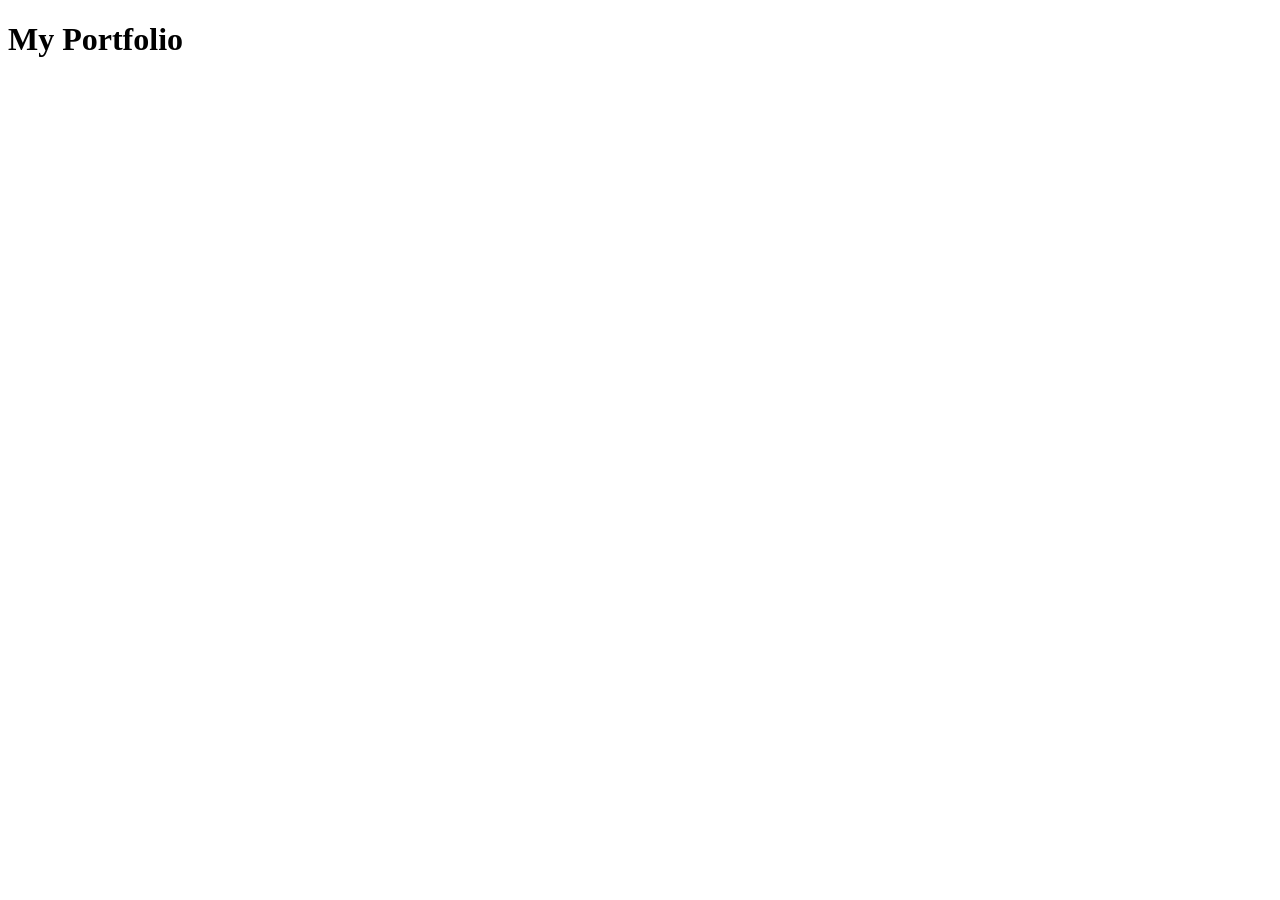
==== index.html @ 2a81b14c "Add: New File" ====
<!DOCTYPE html>
<html lang="en">
<head>
    <meta charset="UTF-8">
    <meta name="viewport" content="width=device-width, initial-scale=1.0">
    <title>Document</title>
</head>
<body>
    <h1>My Portfolio</h1>
</body>
</html>
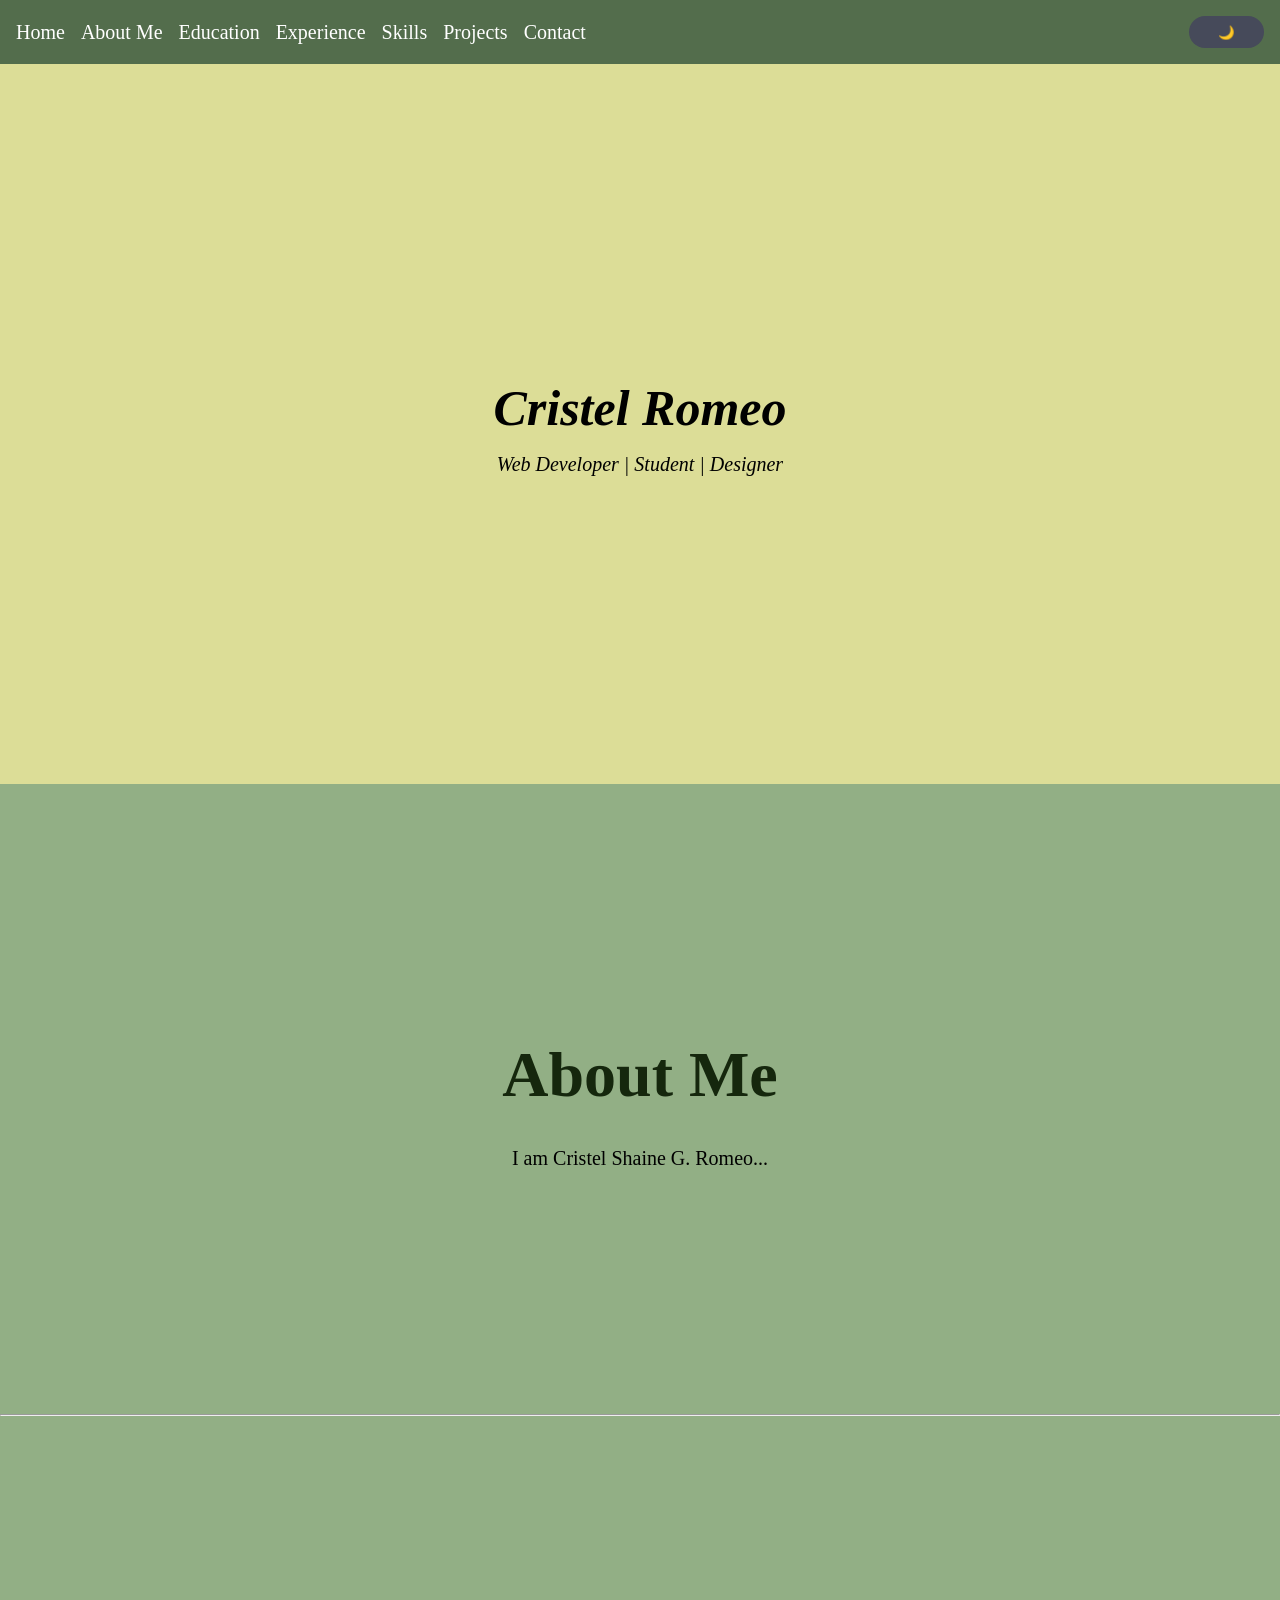
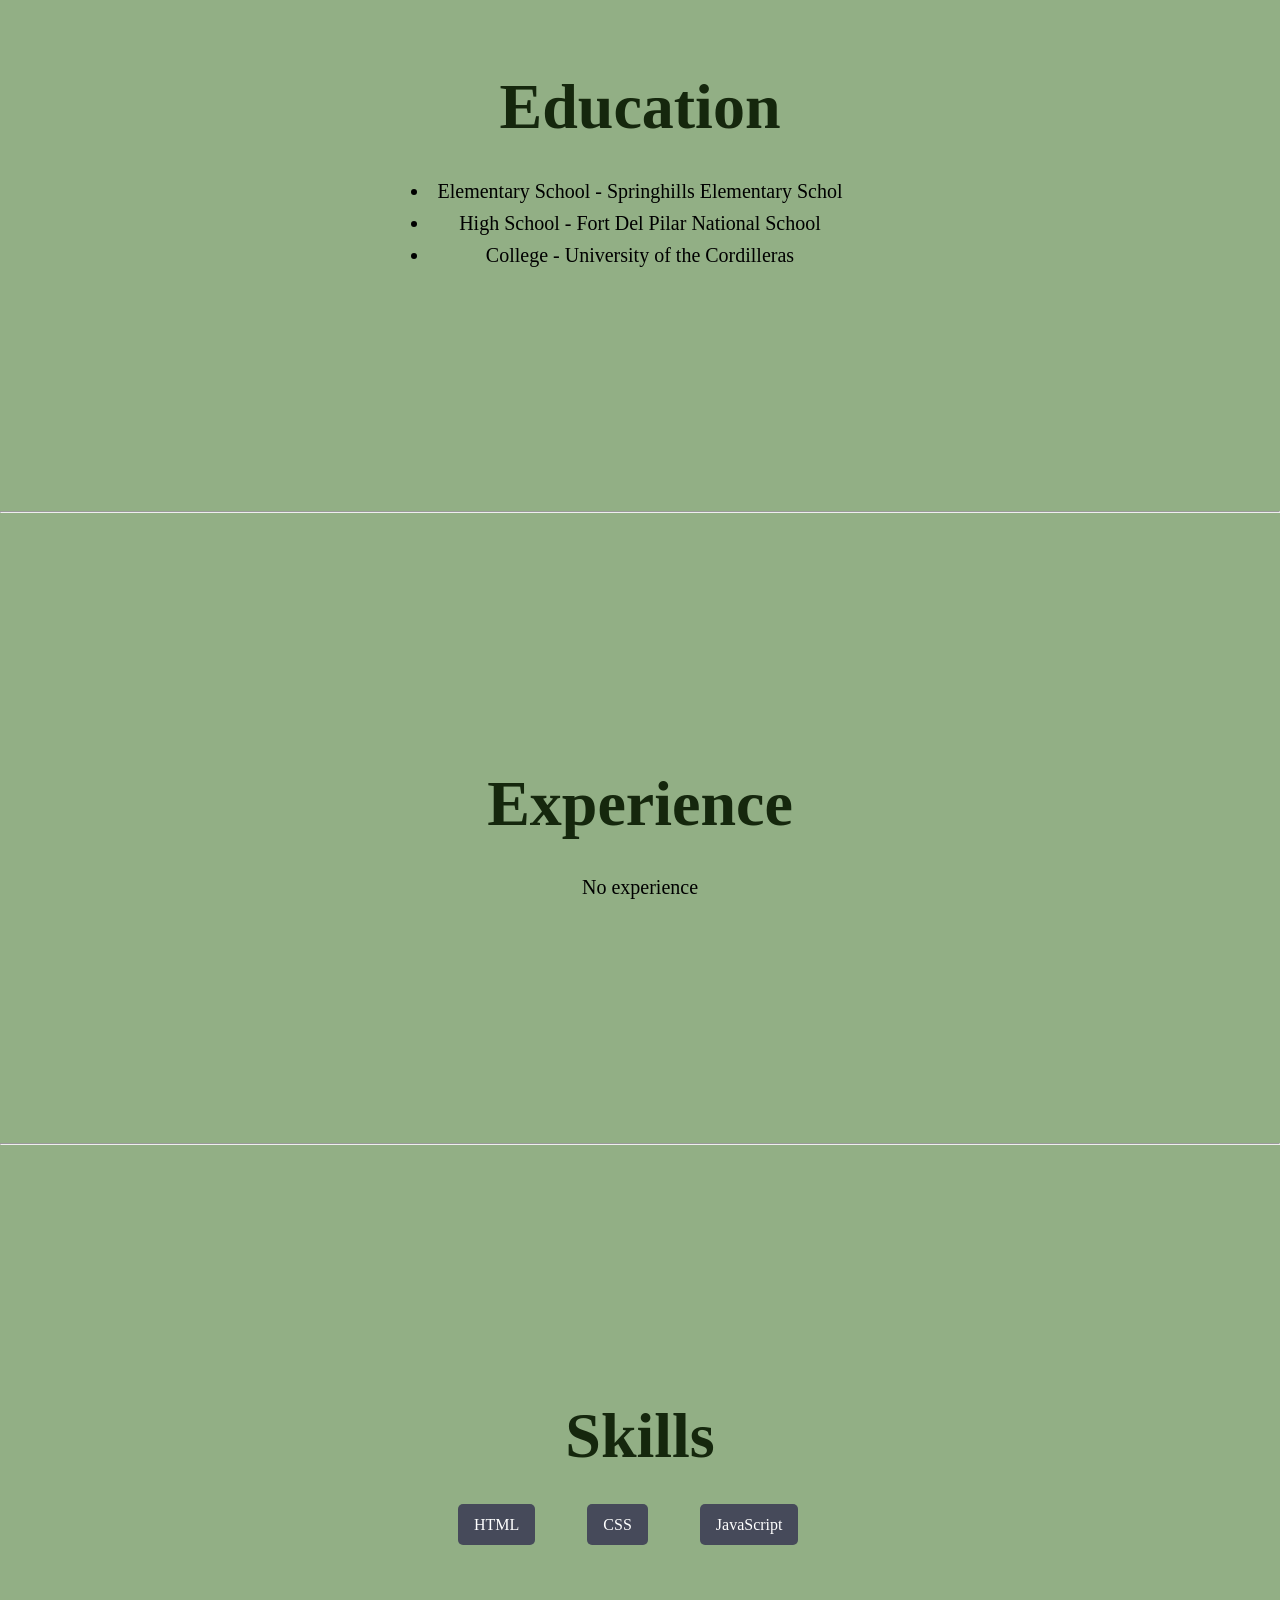
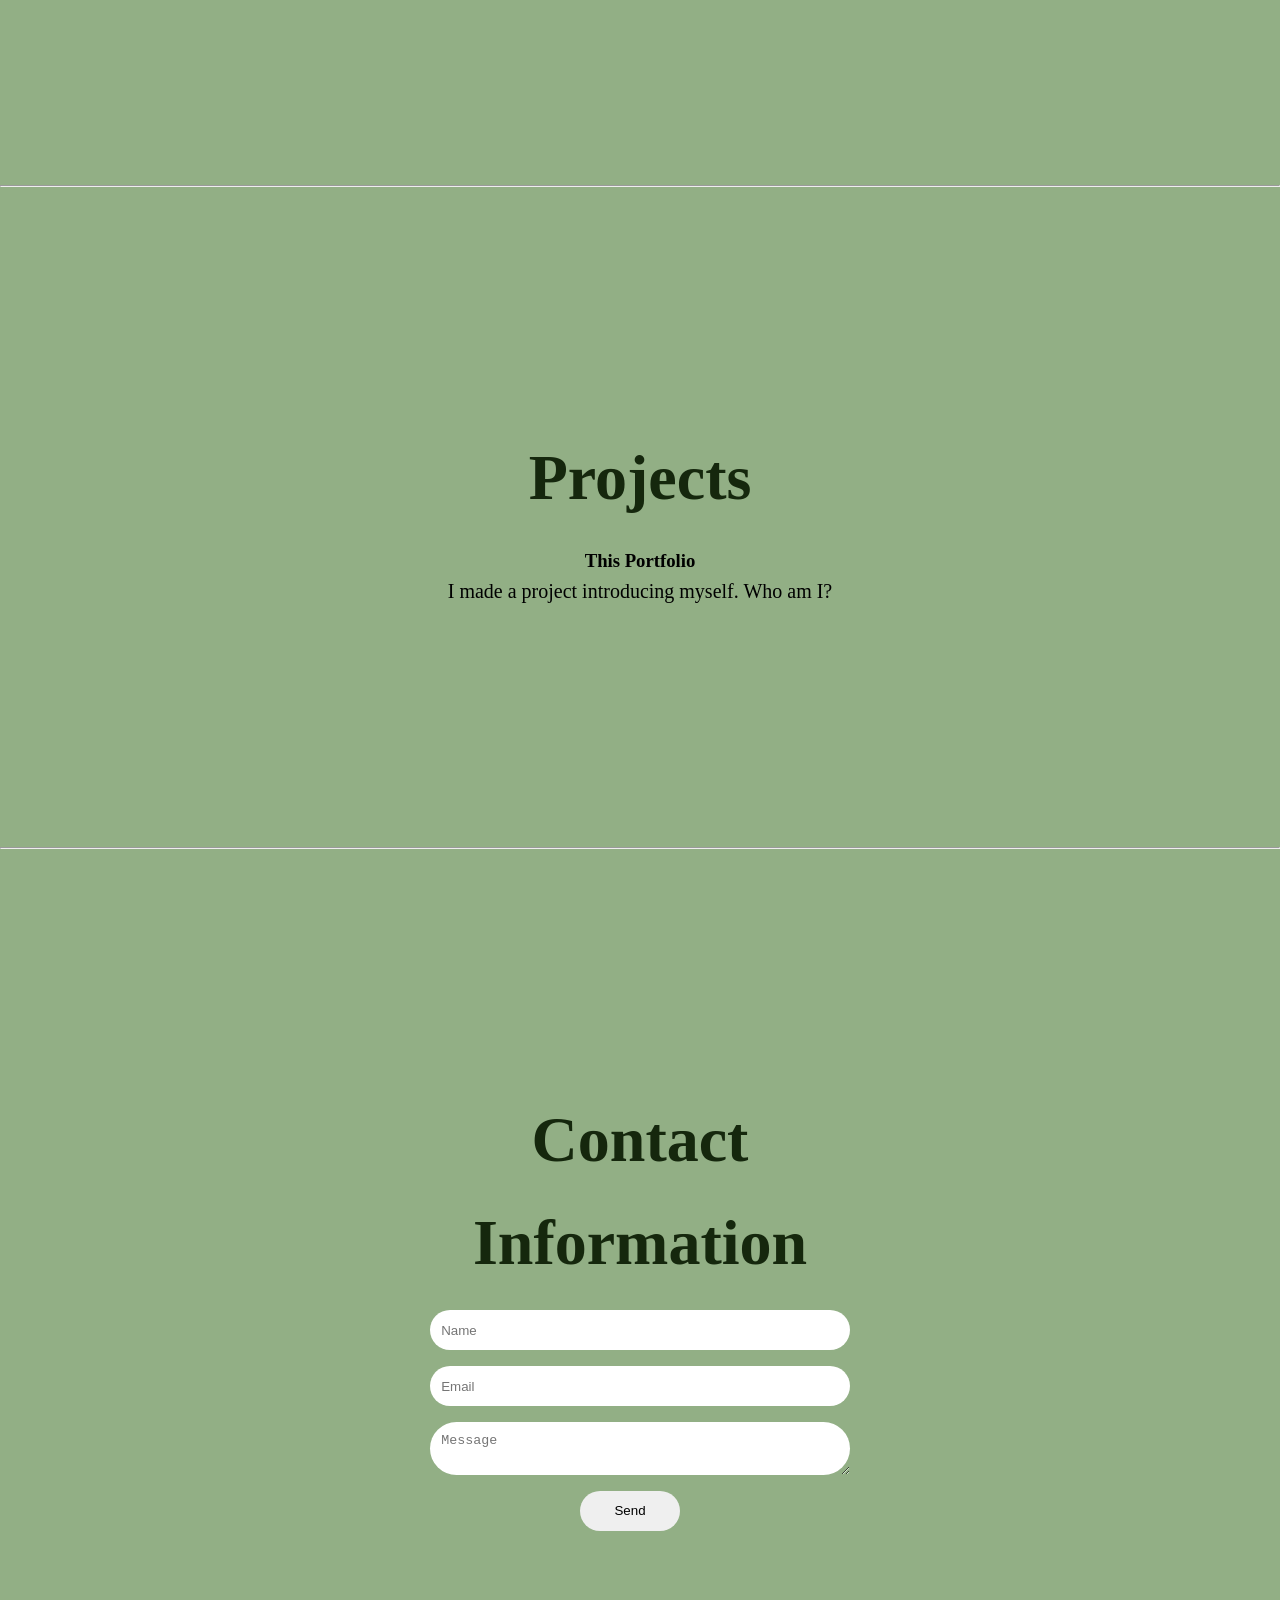
==== commit f21d17be: "Add details" ====
--- a/index.html
+++ b/index.html
@@ -3,9 +3,79 @@
 <head>
     <meta charset="UTF-8">
     <meta name="viewport" content="width=device-width, initial-scale=1.0">
-    <title>Document</title>
+    <title>Portfolio</title>
+    <link rel="stylesheet" href="style.css" />
 </head>
 <body>
-    <h1>My Portfolio</h1>
+    <nav>
+    <ul>
+      <li><a href="#home">Home</a></li>
+      <li><a href="#about">About Me</a></li>
+      <li><a href="#education">Education</a></li>
+      <li><a href="#experience">Experience</a></li>
+      <li><a href="#skills">Skills</a></li>
+      <li><a href="#projects">Projects</a></li>
+      <li><a href="#contact">Contact</a></li>
+    </ul>
+    <button id="toggleTheme">🌙</button>
+  </nav>
+    <header>
+        <h1 id="home">Cristel Romeo</h1>
+        <p>Web Developer | Student | Designer</p>
+
+    </header>
+<!--About ME-->
+    <section id="about">
+        <h2>About Me</h2>
+        <p>I am Cristel Shaine G. Romeo...</p>
+    </section>
+    <hr>
+<!--education-->
+    <section id="education">
+        <h2>Education</h2>
+        <ul>
+            <li>Elementary School - Springhills Elementary Schol</li>
+            <li>High School - Fort Del Pilar National School</li>
+            <li>College - University of the Cordilleras</li>
+        </ul>
+    </section>
+<!--experience-->
+<hr>
+    <section id="experience">
+        <h2>Experience</h2>
+        <p>No experience</p>
+    </section>
+    <hr>
+<!--skilles-->
+    <section id="skills">
+        <h2>Skills</h2>
+        <ul class="skills-list">
+            <li>HTML</li>
+            <li>CSS</li>
+            <li>JavaScript</li>
+        </ul>
+    </section>
+    <hr>
+<!--projecrs-->
+    <section id="projects">
+        <h2>Projects</h2>
+        <div>
+            <h3>This Portfolio</h3>
+            <p>I made a project introducing myself. Who am I?</p>
+        </div>
+    </section>
+    <hr>
+<!--contact info-->
+    <section id="contact">
+        <h2>Contact Information</h2>
+        <form id="contactForm">
+            <input type="text" id="name" placeholder="Name" required />
+            <input type="email" id="email" placeholder="Email" required />
+            <textarea id="message" placeholder="Message"></textarea>
+            <button id="send" type="submit">Send</button>
+        </form>
+        <p id="formMessage"></p>
+    </section>
+    <script src="script.js"></script>
 </body>
 </html>
--- a/style.css
+++ b/style.css
@@ -0,0 +1,159 @@
+* {
+    margin: 0;
+    padding: 0;
+    box-sizing: border-box;
+
+}
+
+body {
+    background-color: #92af85;
+    color: black;
+    line-height: 1.6;
+    text-align: center;
+}
+
+header {
+    background:#dcdd97;
+    color:black;
+    text-align: center;
+    padding: 19rem;
+    font-size: 25px;
+    font-style: italic;
+}
+
+nav button {
+    background-color: #464a5a;
+    padding: 0.5rem;
+    border: none;
+    cursor: pointer;
+    border-radius: 200px;
+    width: 75px;
+}
+
+
+section {
+    padding: 15rem;
+    max-width: 900px;
+    margin: auto;
+}
+
+h2 {
+    margin-bottom: 1rem;
+    color: rgb(21, 39, 13);
+    font-size: 4rem;
+}
+
+.skills-list {
+    display: flex;
+    flex-wrap: wrap;
+    gap: 1.5rem;
+}
+
+.skills-list li {
+  background: #464a5a;
+  color: white;
+  padding: 0.5rem 1rem;
+  border-radius: 5px;
+  list-style: none;
+  margin-left: 28px;
+}
+
+.projects {
+  background: white;
+  padding: 1rem;
+  border-radius: 5px;
+  margin-bottom: 1rem;
+}
+
+form {
+  display: flex;
+  flex-direction: column;
+  gap: 1rem;
+
+}
+
+input {
+    border-radius: 200px;
+    height: 40px;
+}
+
+input, textarea {
+  padding: 0.7rem;
+  width: 100%;
+  border-radius: 200px;
+  border: #1e1e1e;
+}
+
+form button {
+    border-radius: 200px;
+    width: 100px;
+    height: 40px;
+    border: #1e1e1e;
+    margin-left: 150px;
+}
+
+
+
+body.dark {
+  background-color: #3b3434;
+  color: #dae0dd;
+  font-size: 20px;
+}
+
+body.dark header {
+  background: #1e1e1e;
+  color: aliceblue;
+}
+
+body.dark h2 {
+  color: #66aaff;
+}
+
+body.dark nav{
+    background-color: #3c3d41;
+}
+
+html {
+  scroll-behavior: smooth;
+}
+
+nav {
+  background: #536d4c;
+  color: white;
+  display: flex;
+  justify-content: space-between;
+  padding: 1rem;
+  position: sticky;
+  top: 0;
+  font-size: 20px;
+}
+
+nav ul {
+  display: flex;
+  list-style: none;
+  gap: 1rem;
+  
+}
+
+nav a {
+  color: white;
+  text-decoration: none;
+}
+
+
+
+#skills{
+    padding: 15rem;
+}
+section h2 {
+    text-align: center;
+}
+
+p {
+    text-align: center;
+    font-size: 20px;
+}
+
+#education {
+    font-size: 20px;
+}
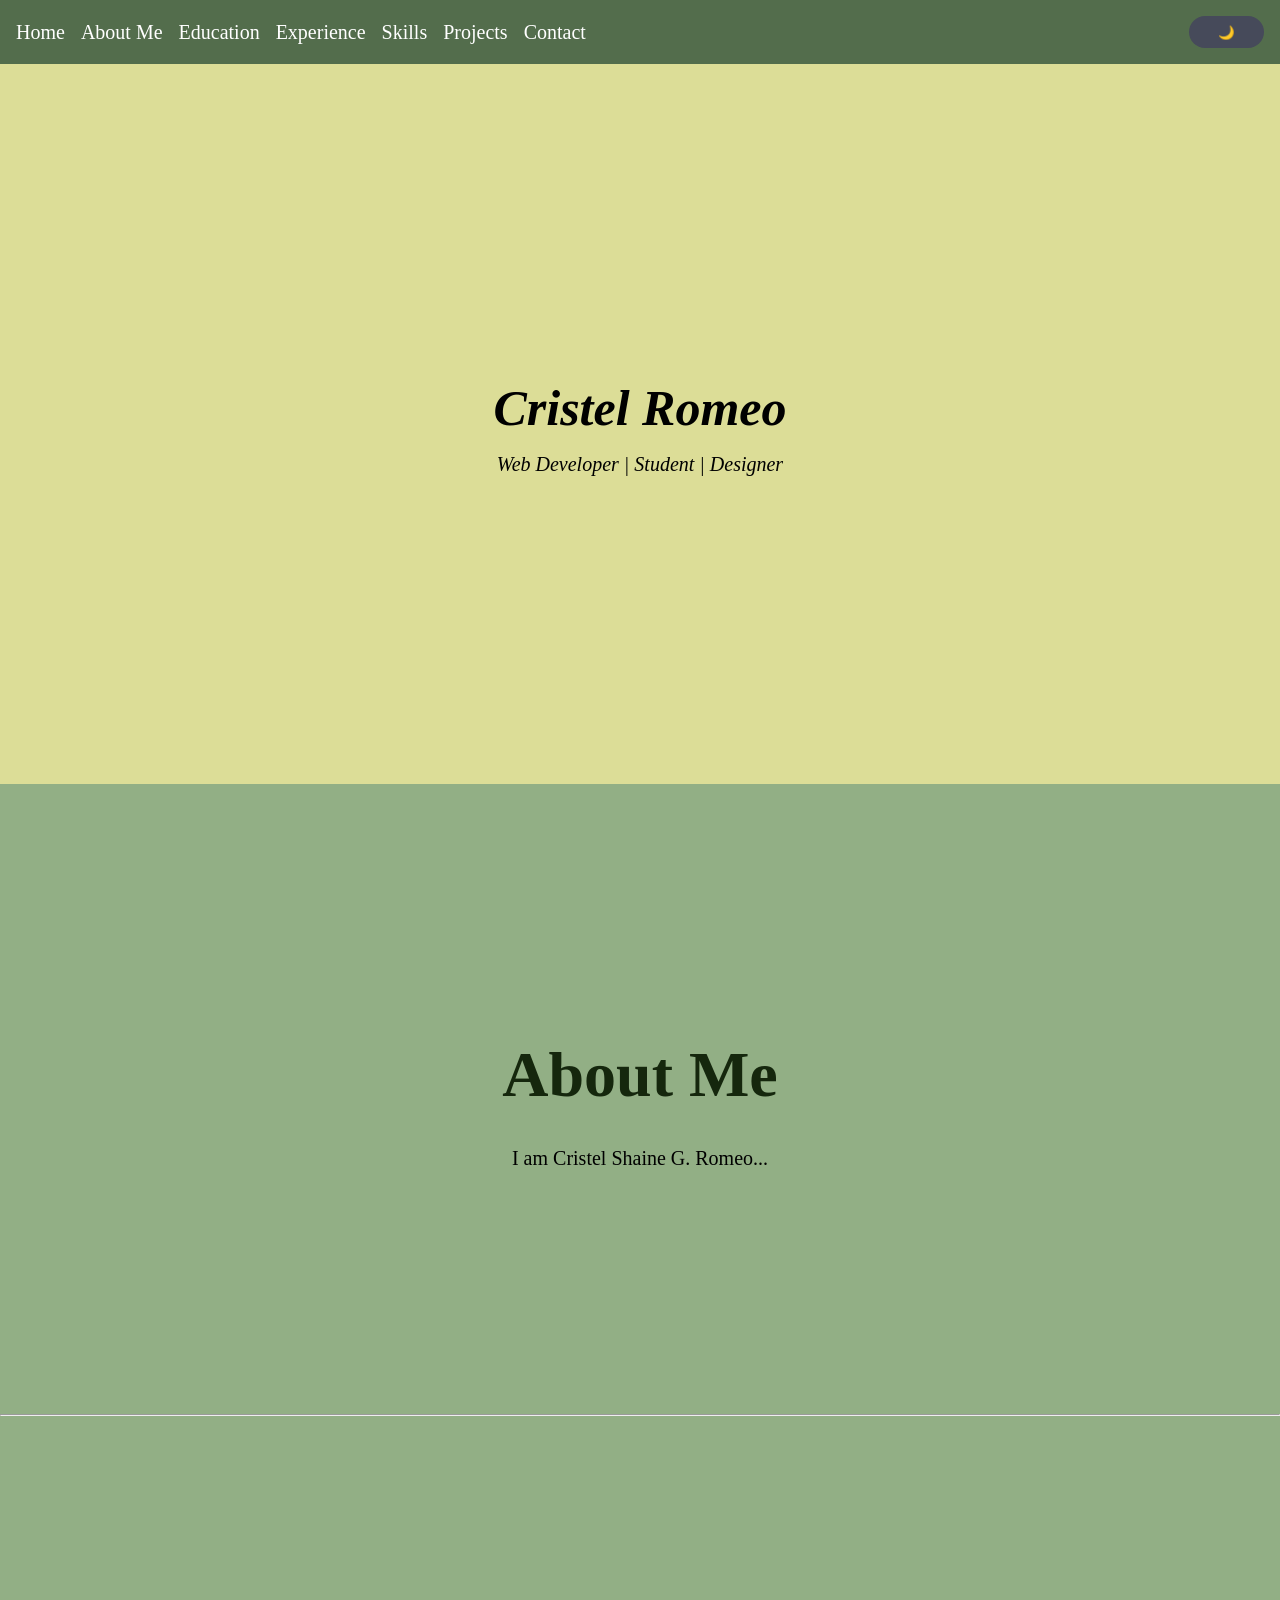
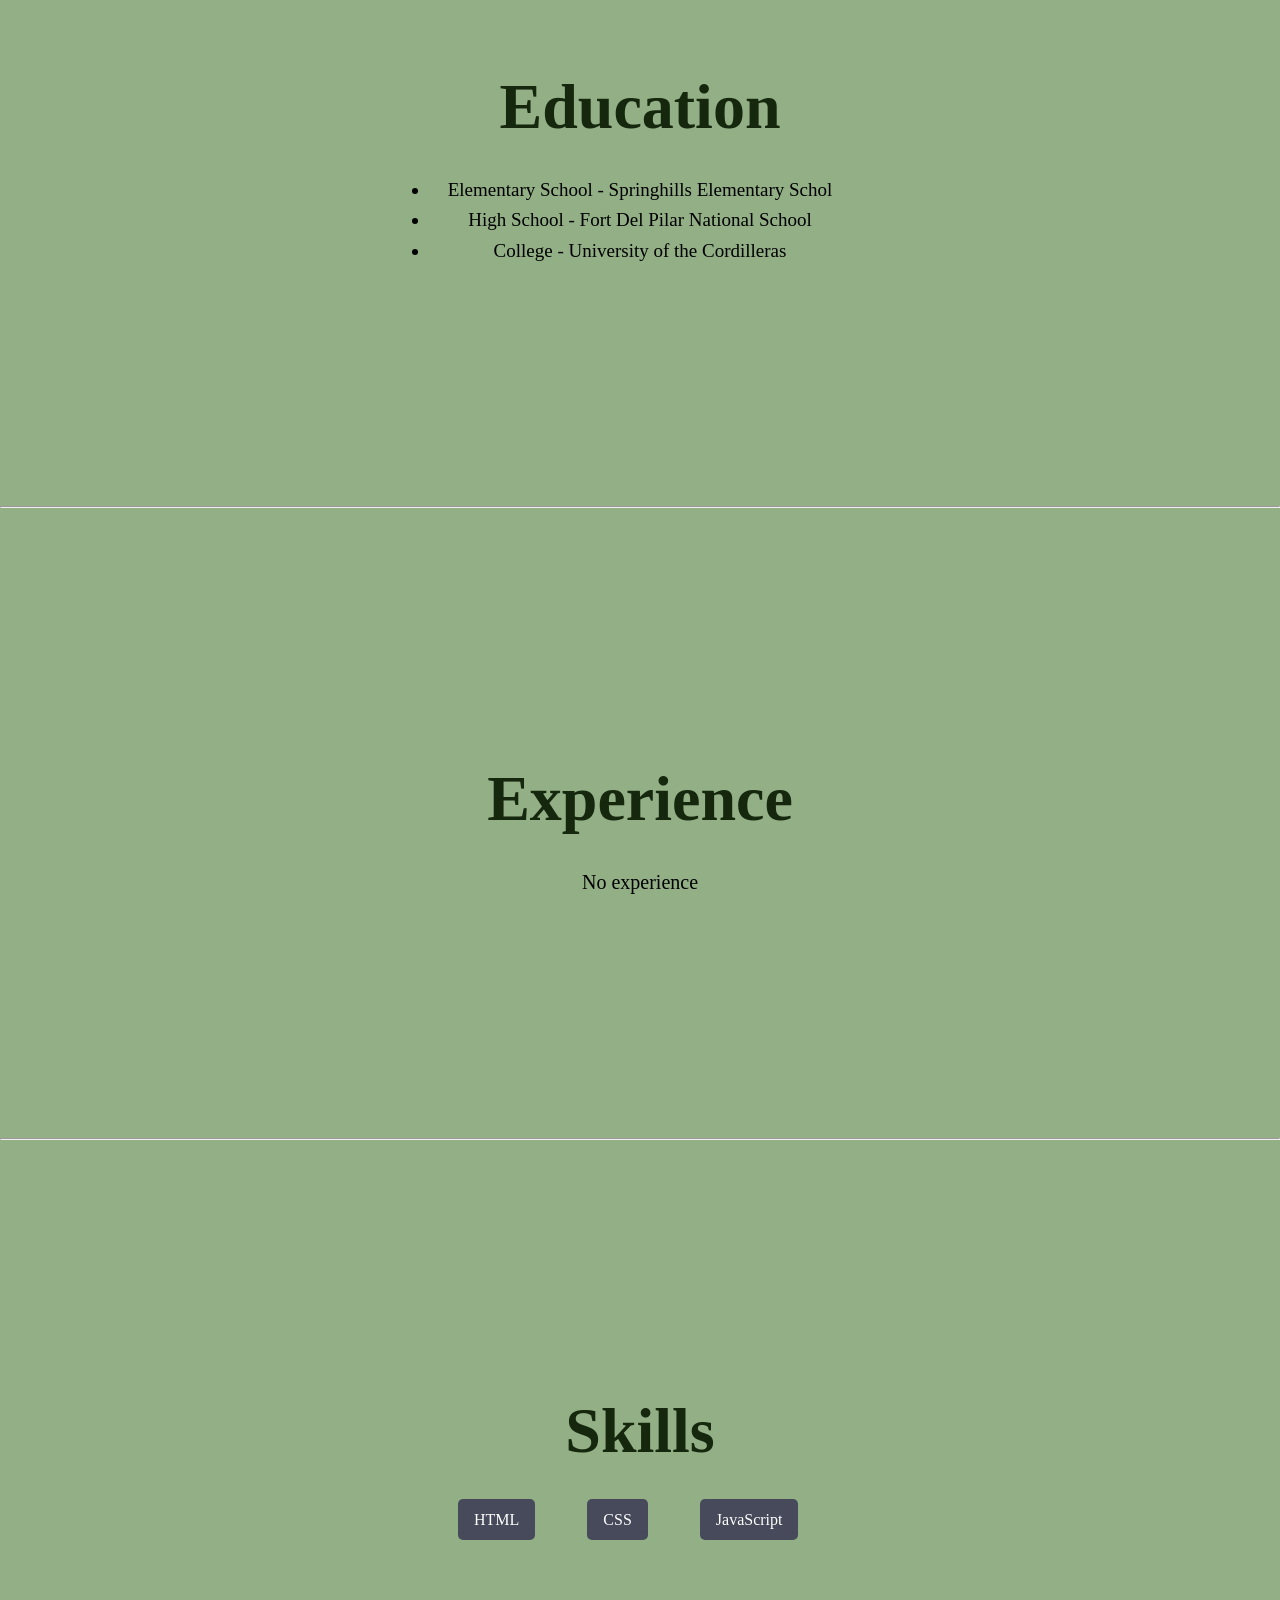
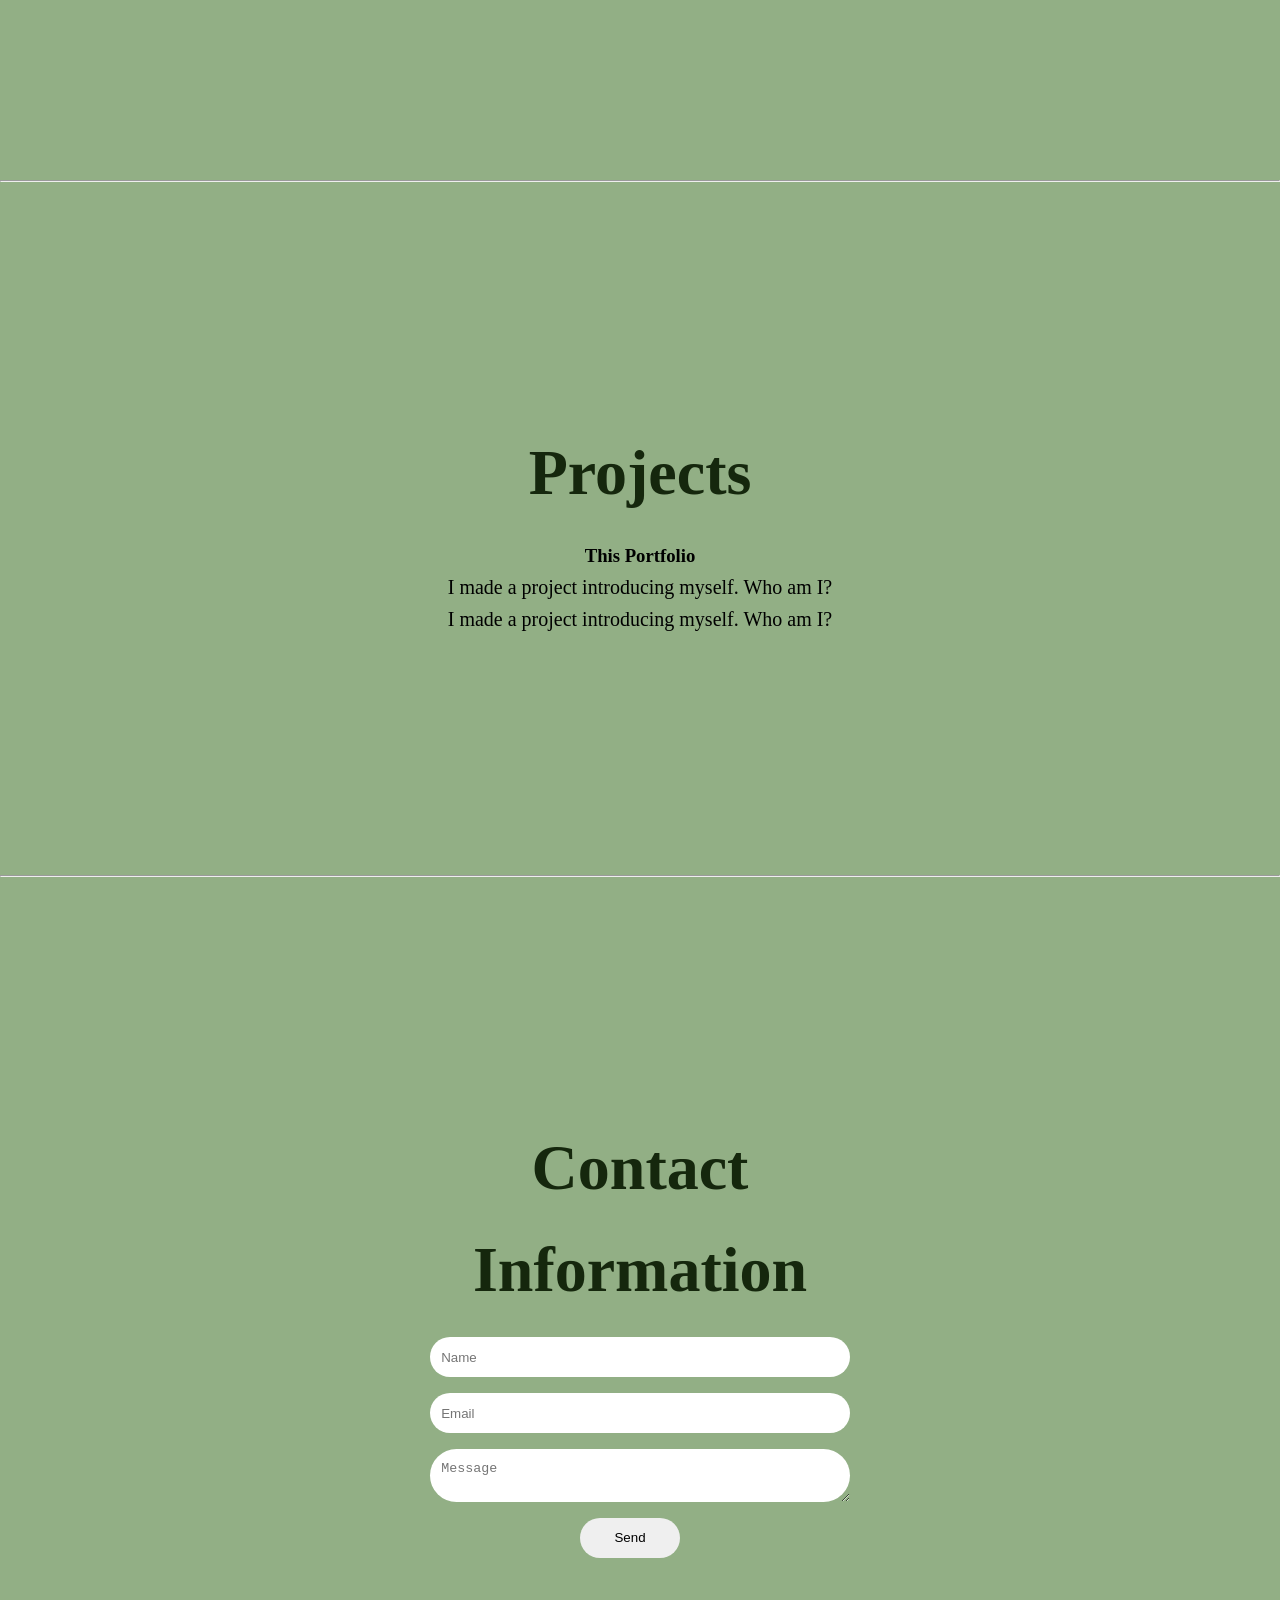
==== commit 83d40c0a: "add details" ====
--- a/index.html
+++ b/index.html
@@ -17,7 +17,7 @@
       <li><a href="#projects">Projects</a></li>
       <li><a href="#contact">Contact</a></li>
     </ul>
-    <button id="toggleTheme">🌙</button>
+    <button id="toggleThemes">🌙</button>
   </nav>
     <header>
         <h1 id="home">Cristel Romeo</h1>
@@ -62,6 +62,7 @@
         <div>
             <h3>This Portfolio</h3>
             <p>I made a project introducing myself. Who am I?</p>
+            <p>I made a project introducing myself. Who am I?</p>
         </div>
     </section>
     <hr>
--- a/style.css
+++ b/style.css
@@ -155,5 +155,5 @@
 }
 
 #education {
-    font-size: 20px;
+    font-size: 19px;
 }
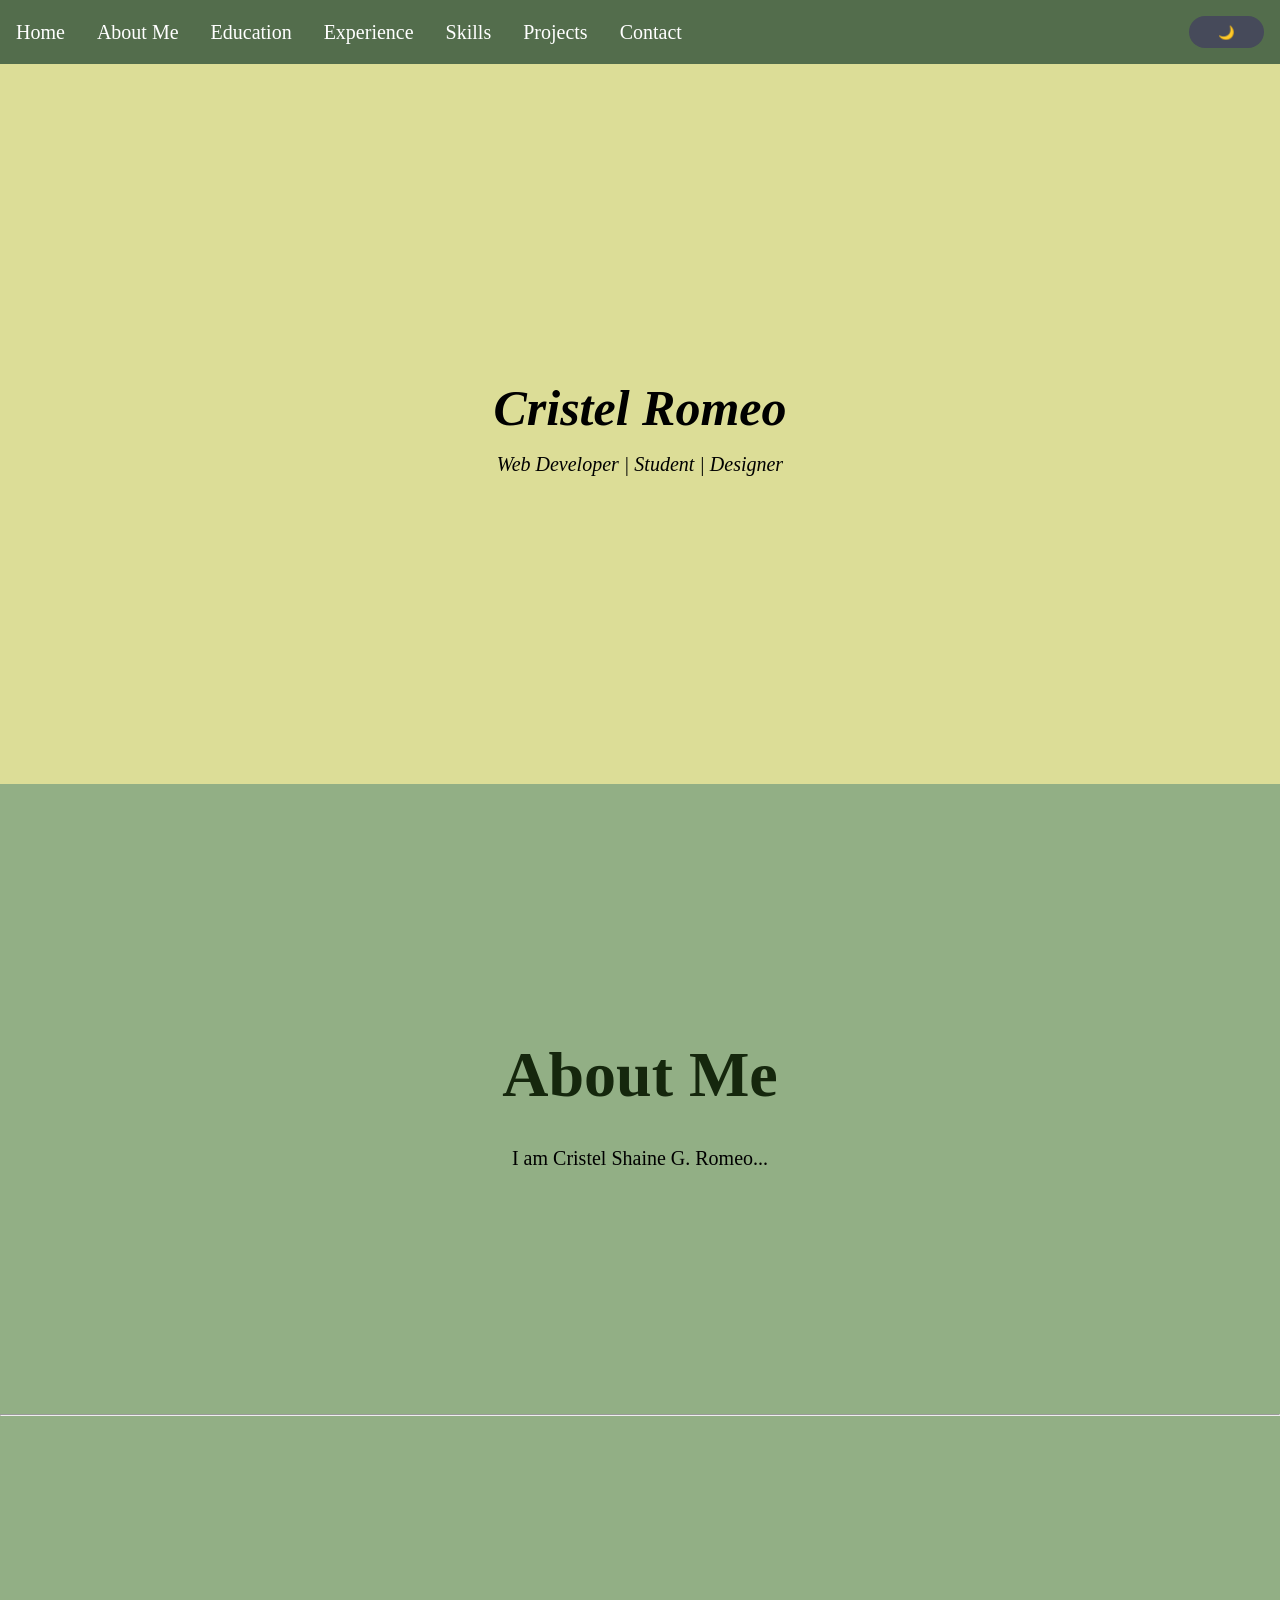
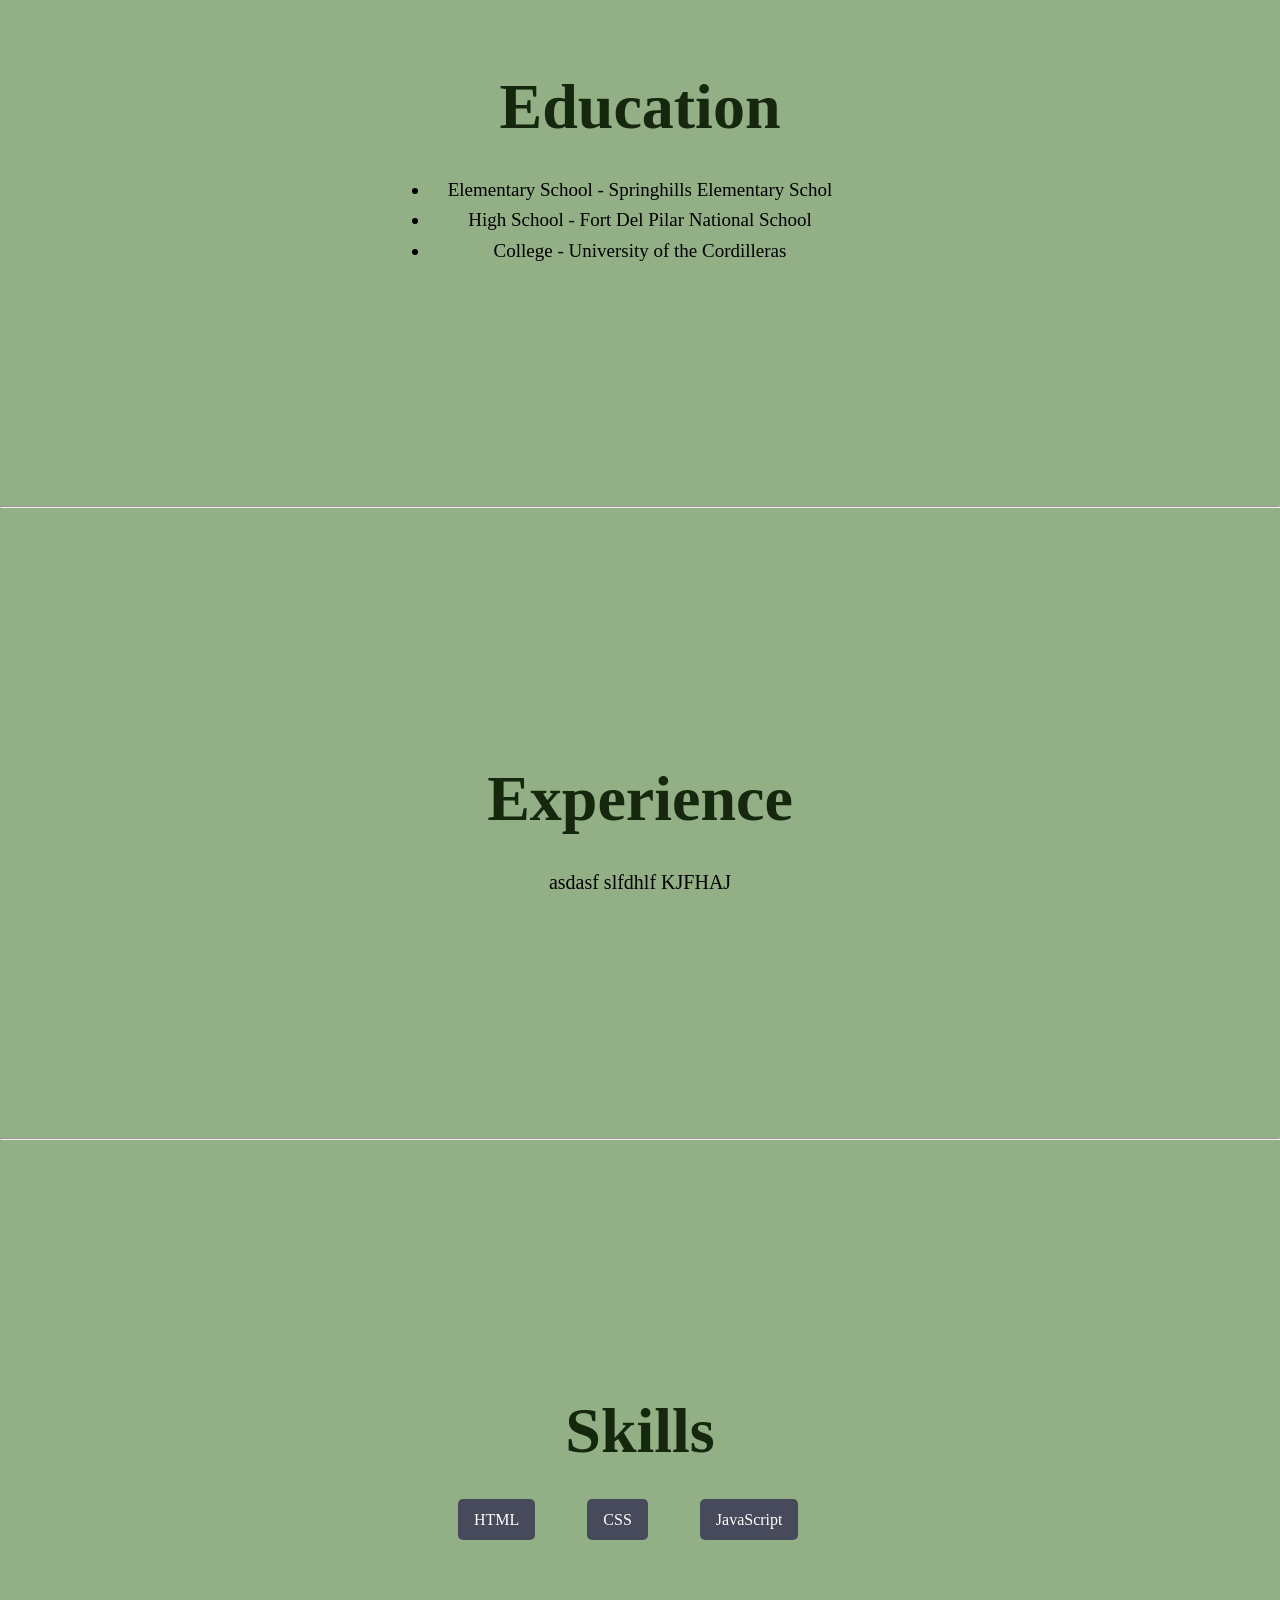
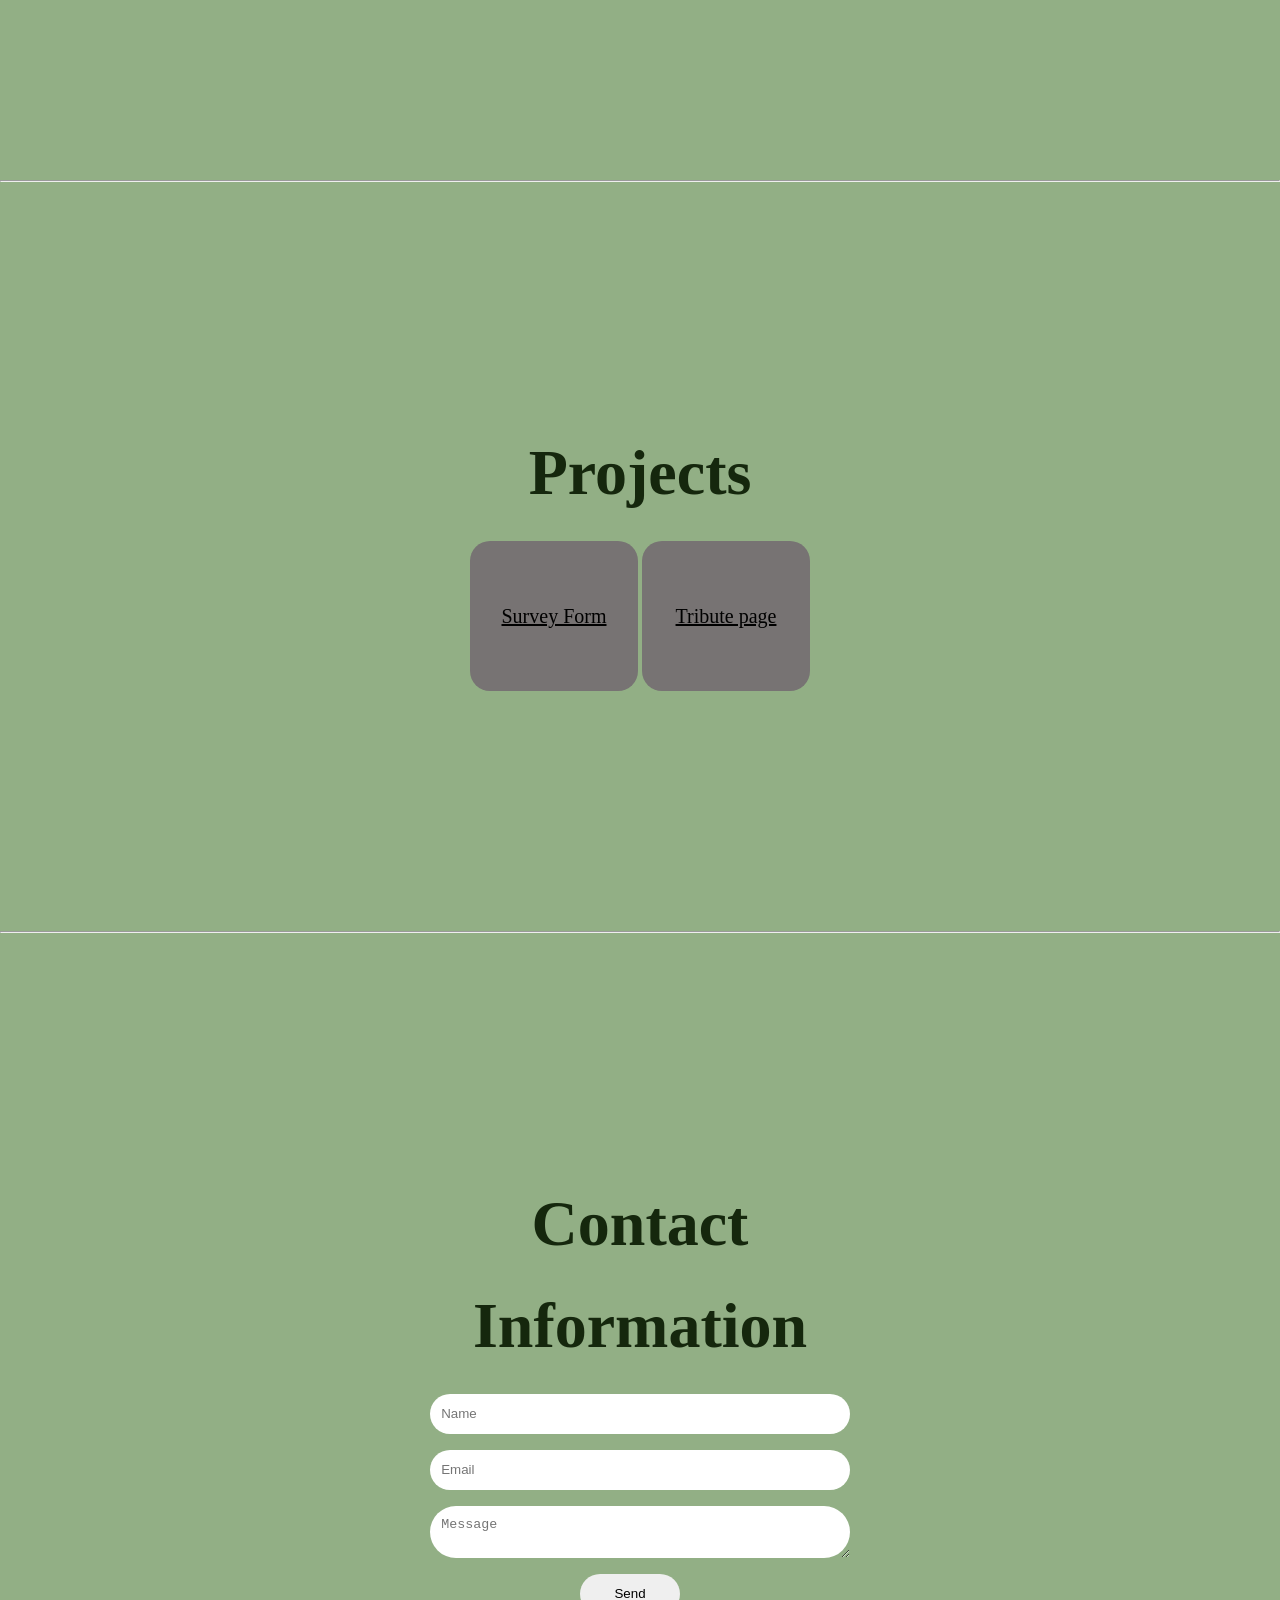
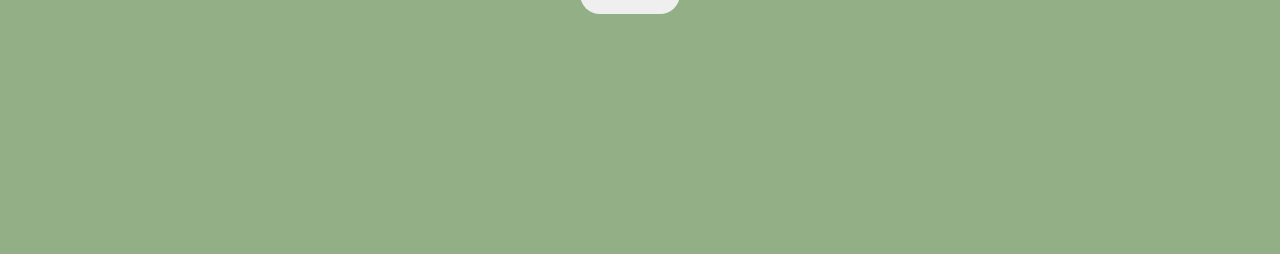
==== commit 10d75bb2: "adding details" ====
--- a/index.html
+++ b/index.html
@@ -43,7 +43,7 @@
 <hr>
     <section id="experience">
         <h2>Experience</h2>
-        <p>No experience</p>
+        <p>asdasf slfdhlf KJFHAJ</p>
     </section>
     <hr>
 <!--skilles-->
@@ -59,11 +59,8 @@
 <!--projecrs-->
     <section id="projects">
         <h2>Projects</h2>
-        <div>
-            <h3>This Portfolio</h3>
-            <p>I made a project introducing myself. Who am I?</p>
-            <p>I made a project introducing myself. Who am I?</p>
-        </div>
+        <p><a href="https://surveyform-rust.vercel.app/" style="color: black;"  target="_blank" >Survey Form</a></p>
+        <p><a href="https://tributepage-beta.vercel.app/" style="color: black;" target="_blank">Tribute page</a></p>
     </section>
     <hr>
 <!--contact info-->
--- a/style.css
+++ b/style.css
@@ -131,7 +131,7 @@
 nav ul {
   display: flex;
   list-style: none;
-  gap: 1rem;
+  gap: 2rem;
   
 }
 
@@ -157,3 +157,12 @@
 #education {
     font-size: 19px;
 }
+
+#projects p {
+  height: 150px;
+  width: 40%;
+  border-radius: 20px;
+  background-color: #777373;
+  display: inline-block;
+  align-content: center;
+}
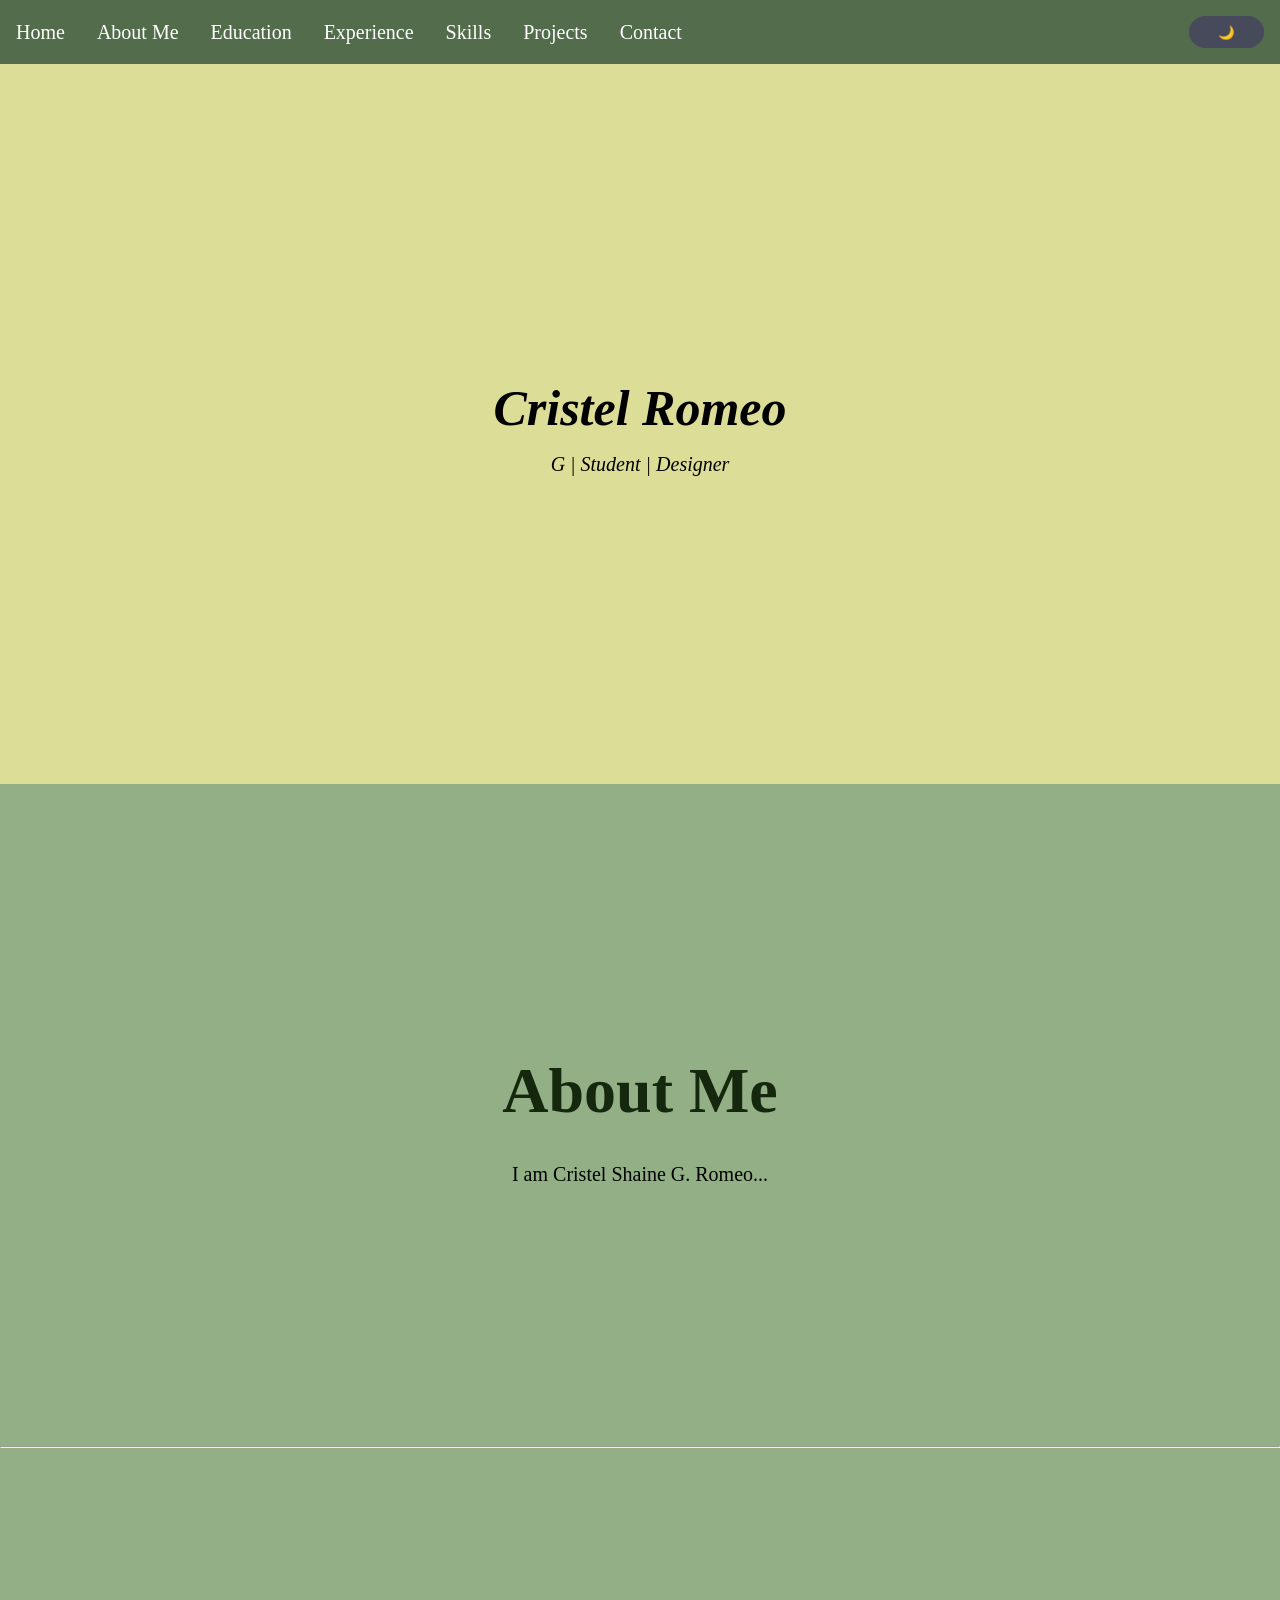
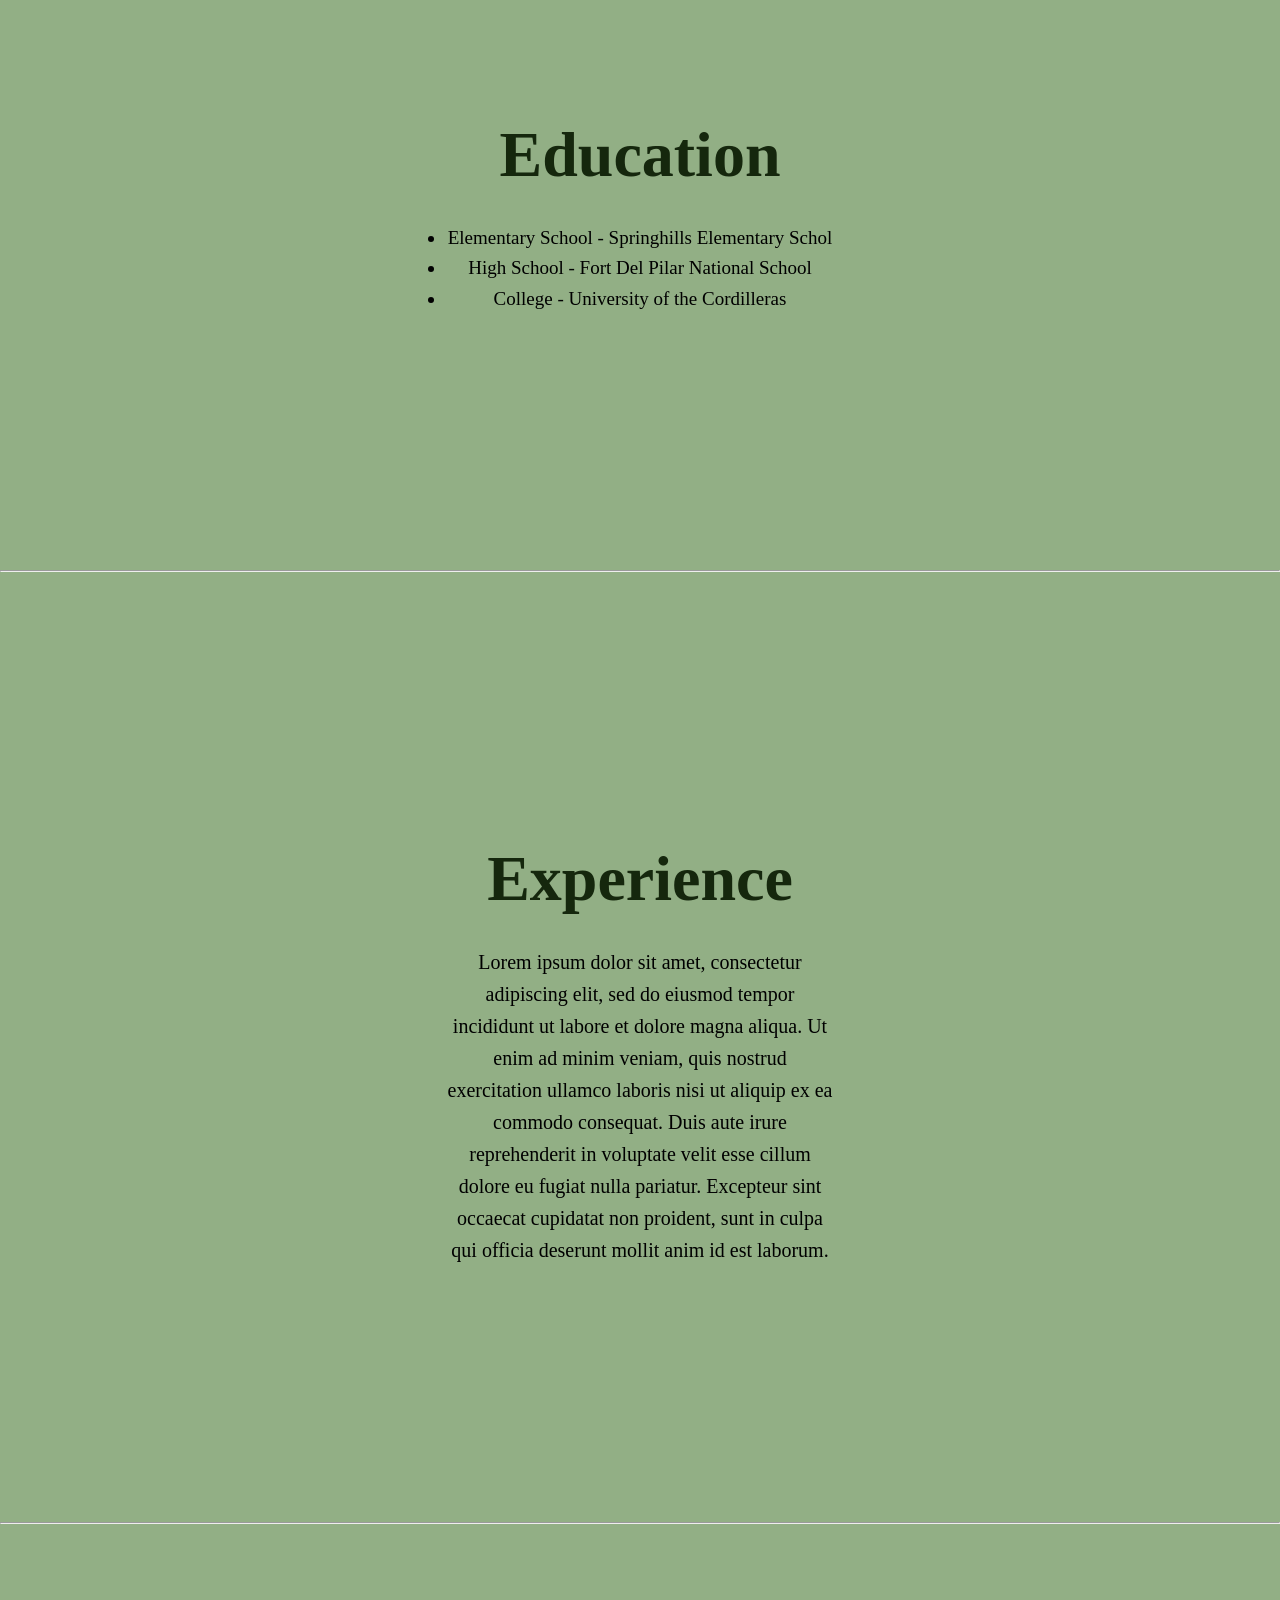
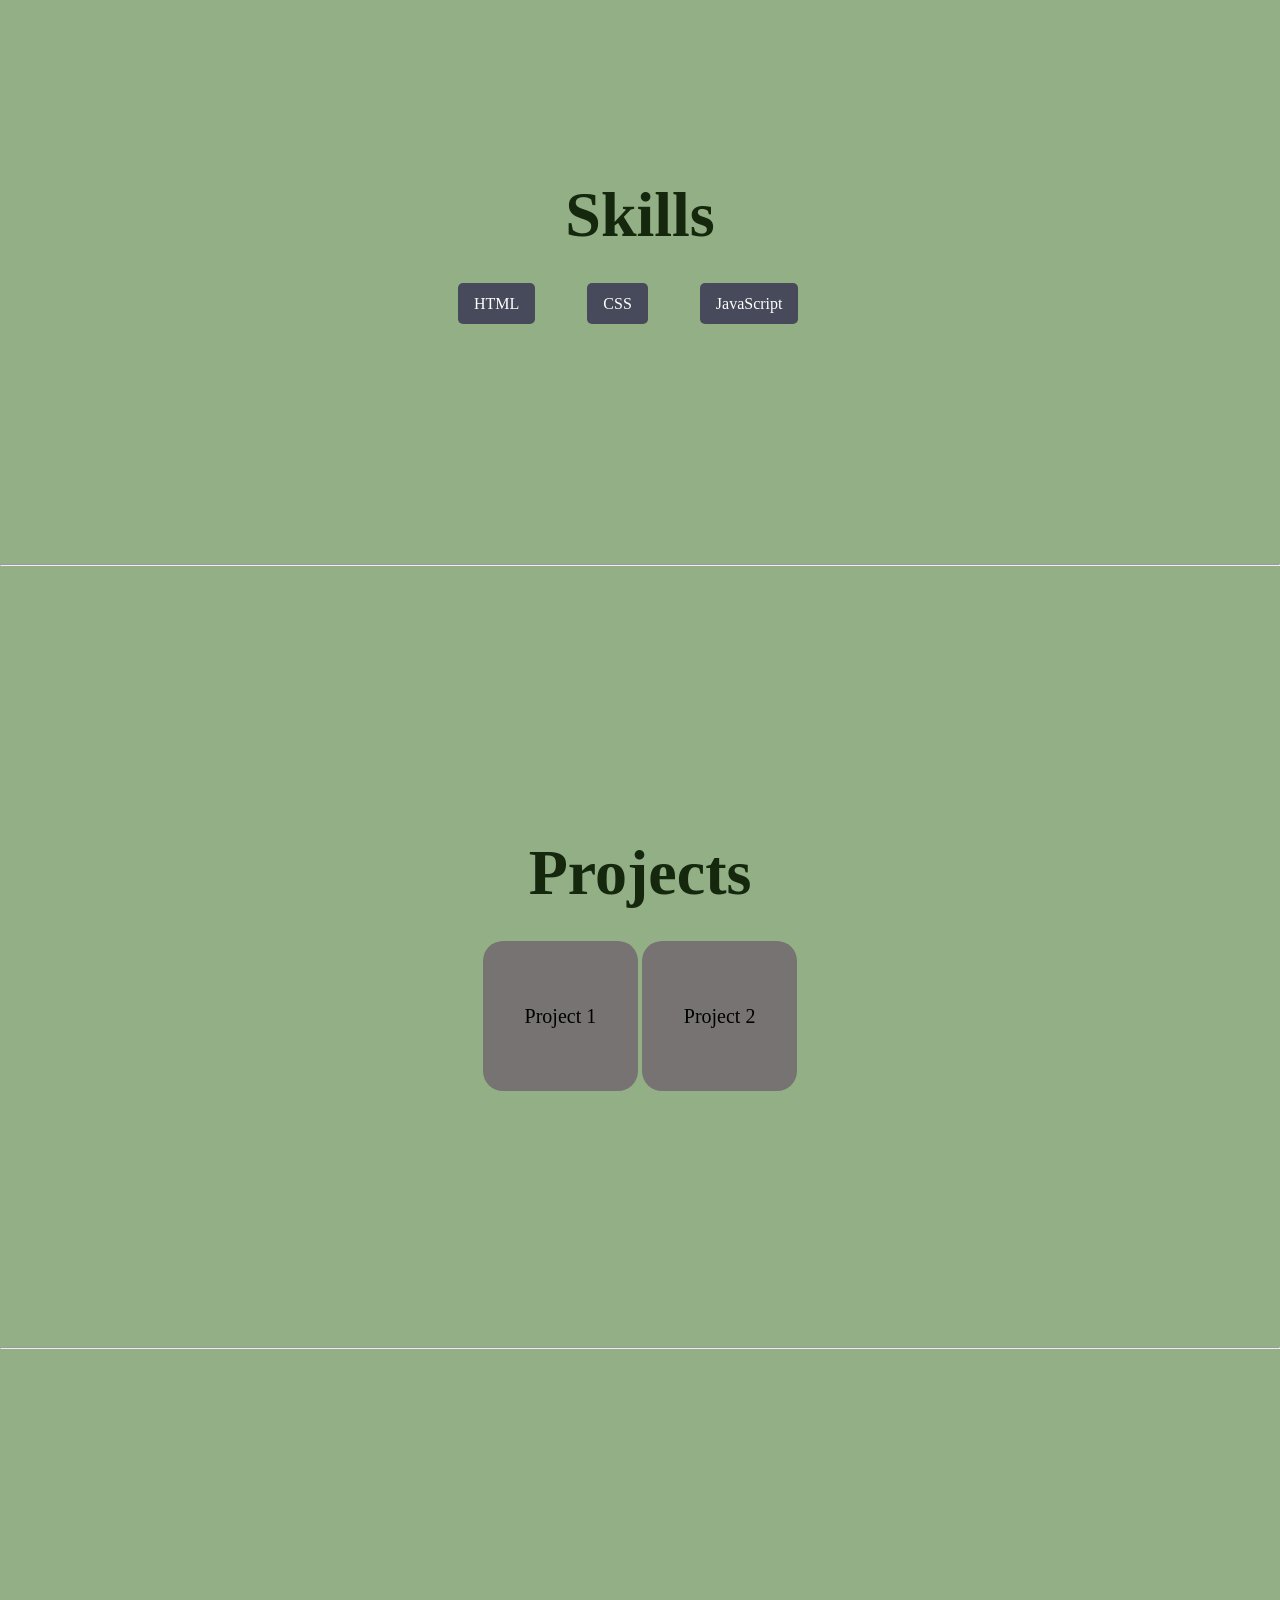
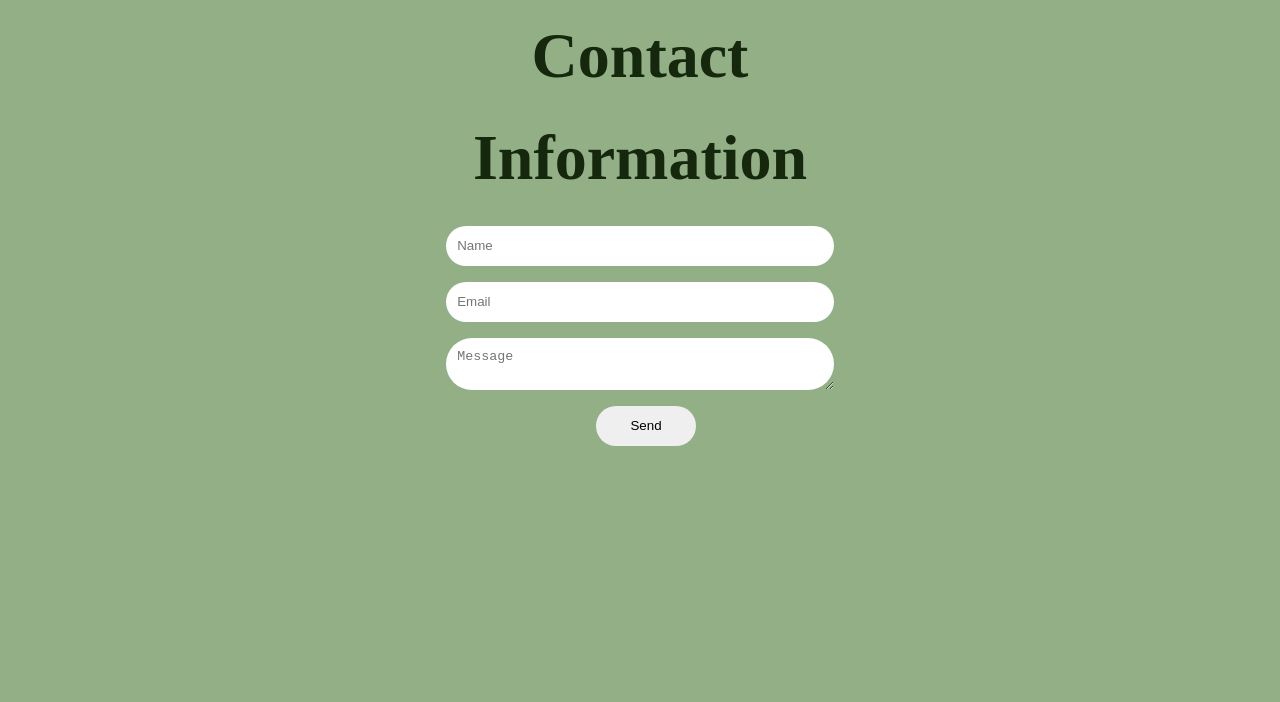
==== commit 9038136c: "remove duplicate files" ====
--- a/index.html
+++ b/index.html
@@ -19,9 +19,9 @@
     </ul>
     <button id="toggleThemes">🌙</button>
   </nav>
-    <header>
-        <h1 id="home">Cristel Romeo</h1>
-        <p>Web Developer | Student | Designer</p>
+    <header id="home">
+        <h1>Cristel Romeo</h1>
+        <p>G | Student | Designer</p>
 
     </header>
 <!--About ME-->
@@ -43,10 +43,10 @@
 <hr>
     <section id="experience">
         <h2>Experience</h2>
-        <p>asdasf slfdhlf KJFHAJ</p>
+        <p>Lorem ipsum dolor sit amet, consectetur adipiscing elit, sed do eiusmod tempor incididunt ut labore et dolore magna aliqua. Ut enim ad minim veniam, quis nostrud exercitation ullamco laboris nisi ut aliquip ex ea commodo consequat. Duis aute irure reprehenderit in voluptate velit esse cillum dolore eu fugiat nulla pariatur. Excepteur sint occaecat cupidatat non proident, sunt in culpa qui officia deserunt mollit anim id est laborum. </p>
     </section>
     <hr>
-<!--skilles-->
+<!--skills-->
     <section id="skills">
         <h2>Skills</h2>
         <ul class="skills-list">
@@ -56,11 +56,11 @@
         </ul>
     </section>
     <hr>
-<!--projecrs-->
+<!--projects-->
     <section id="projects">
         <h2>Projects</h2>
-        <p><a href="https://surveyform-rust.vercel.app/" style="color: black;"  target="_blank" >Survey Form</a></p>
-        <p><a href="https://tributepage-beta.vercel.app/" style="color: black;" target="_blank">Tribute page</a></p>
+        <p><a href="https://surveyform-rust.vercel.app/" style="color: black; text-decoration: none;"  target="_blank" >Project 1</a></p>
+        <p><a href="https://productlandingpage-two.vercel.app/" style="color: black; text-decoration: none;" target="_blank">Project 2</a></p>
     </section>
     <hr>
 <!--contact info-->
--- a/style.css
+++ b/style.css
@@ -10,6 +10,8 @@
     color: black;
     line-height: 1.6;
     text-align: center;
+    
+    
 }
 
 header {
@@ -32,7 +34,7 @@
 
 
 section {
-    padding: 15rem;
+    padding: 16rem;
     max-width: 900px;
     margin: auto;
 }
@@ -166,3 +168,5 @@
   display: inline-block;
   align-content: center;
 }
+
+
